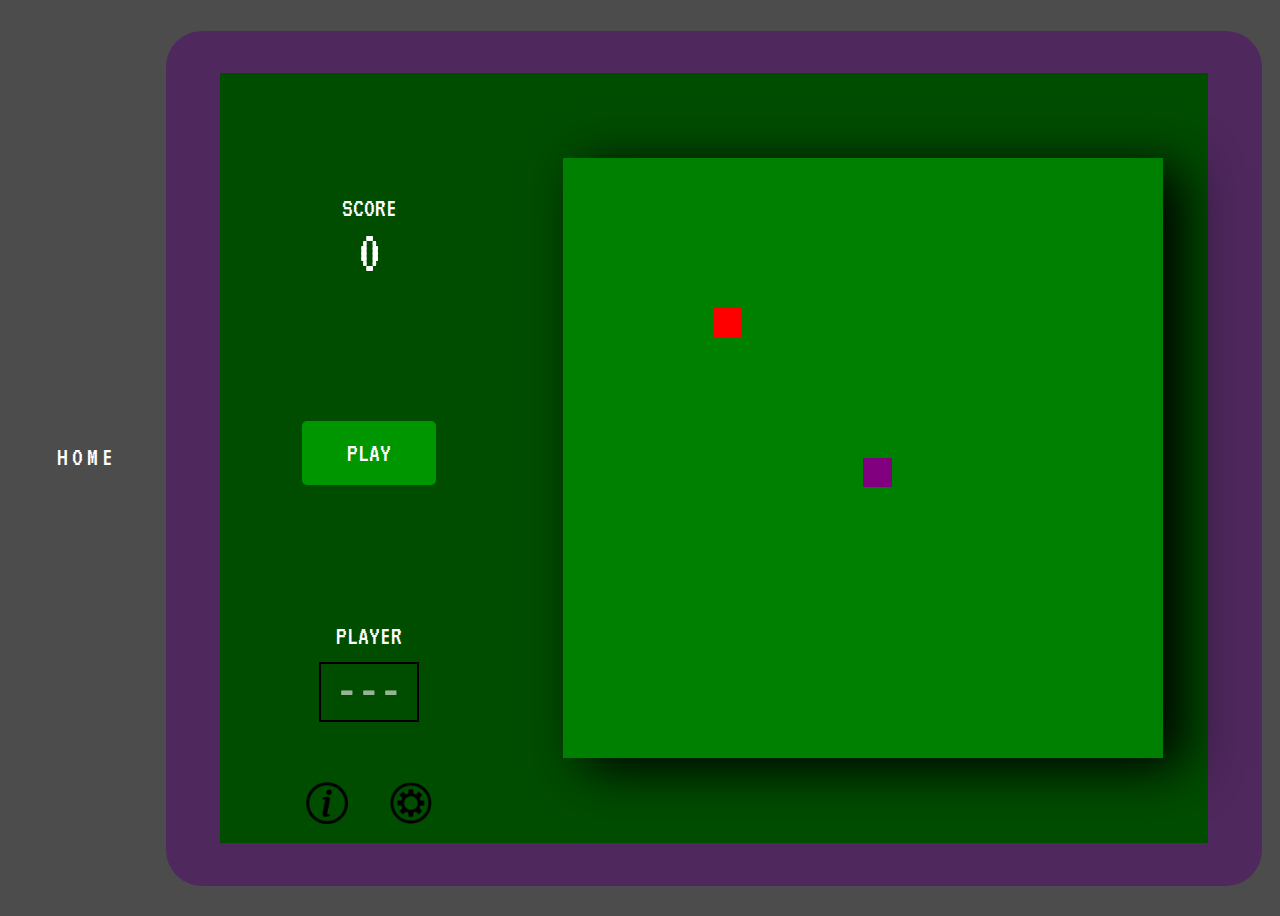
==== juego.html @ aa0cc4d8 "Arreglos" ====
<!DOCTYPE html>
<html lang="es">

<head>
  <meta charset="UTF-8" />
  <meta http-equiv="X-UA-Compatible" content="IE=edge" />
  <meta name="author 1" content="Franco Tallone" />
  <meta name="author 2" content="Tomas Cassanelli" />
  <meta name="description" content="Proyecto creado con HTML, CSS, JS sobre el famoso Juego Snake" />
  <meta name="keywords" content="HTML, CSS, JAVASCRIPT, SNAKE, JUEGO, RETRO" />
  <title>TF ARCADE</title>
  <style>
    canvas {
      box-shadow: black 20px 10px 50px;
    }
  </style>
  <link rel="stylesheet" href="style.css" />
  <link rel="shortcut icon" href="imagenes/logo_blanco.png" />
  <link rel="preconnect" href="https://fonts.googleapis.com" />
  <link rel="stylesheet" href="https://fonts.googleapis.com/css2?family=VT323&display=swap" />
</head>

<body>
  <div class="contenedorTotal">
    <section id="seccionJuego">
      <audio autoplay loop id="audio1" onloadeddata="setHalfVolume()"
        src="sonidos/y2mate.com_-_Arcade_Game_Music_Type_Beat_RDCworld1_Outro.mp3">
      </audio>
      <div class="cajaContenedor">
        <nav>
          <a href="index.html" class="botonNeon" id="botonHome"> HOME </a>
        </nav>
        <div class="capaVioleta">
          <div class="capaVerdeOscuro">
            <div class="barraOscuraContenedor">
              <div class="usuarioMarcadorContenedor">
                <span class="label">SCORE</span>
                <div class="marcador">0</div>
              </div>
              <button id="botonPlay">PLAY</button>
              <div class="usuarioMarcadorContenedor">
                <label class="label" for="inputUsuario">PLAYER</label>
                <input placeholder="---" class="usuarioInput" id="inputUsuario" maxlength="3" />
              </div>
              <div class="ajustesInstrucciones">
                <div>
                  <a href="#instrucciones"><img src="imagenes/instructions.png" alt="instrucciones"
                      class="botonesCI" /></a>
                  <div id="instrucciones" class="ventanaEmergente">
                    <div class="formato">
                      <h1>INSTRUCCIONES DE JUEGO</h1>
                      <a class="cerrar" href="">X</a>
                      <div class="contenido">
                        <p>
                          Es muy fácil, solo debes comer manzanas y no chocar
                          contra las paredes ni contigo mismo. <br />
                          <br />
                          Los comandos para que puedas jugar son las
                          flechitas.
                        </p>
                      </div>
                    </div>
                  </div>
                </div>
                <div>
                  <a href="#configuracion"><img src="imagenes/settings.png" alt="configuracion" class="botonesCI" /></a>
                  <div id="configuracion" class="ventanaEmergente">
                    <div class="formato">
                      <h1>CONFIGURACION DE JUEGO</h1>
                      <a class="cerrar" href="">X</a>
                      <div class="contenido">
                        <h2>DIFICULTAD</h2>
                        <div class="botonesDificultad">
                          <div class="botonDif" id="botonFacil">
                            <input type="radio" name="dificultad" id="facil" />
                            <label for="facil">FACIL</label>
                          </div>
                          <div class="botonDif">
                            <input type="radio" name="dificultad" id="medio" disabled />
                            <label for="medio">MEDIO</label>
                          </div>
                          <div class="botonDif">
                            <input type="radio" name="dificultad" id="dificil" disabled />
                            <label for="dificil">DIFICIL</label>
                          </div>
                        </div>
                        <br />
                        <h2>COLOR DE SNAKE</h2>
                        <label class="colordeSnake" for="colordeSnake"></label>
                        <input type="color" name="colorSnake" id="colordeSnake" />
                      </div>
                    </div>
                  </div>
                </div>
              </div>
            </div>
            <canvas id="canvasSnake" width="600" height="600"></canvas>
            <script src="juego.js"></script>
          </div>
        </div>
      </div>
    </section>
  </div>
</body>

</html>
---- style.css ----
body {
  height: 100vh;
  width: 100vw;
  background: rgba(0, 0, 0, 0.7)
    url(https://i.pinimg.com/originals/33/1d/34/331d344c012c1ff4307858f8c9f38706.gif)
    no-repeat fixed;
  background-size: cover;
  background-blend-mode: darken;
  text-align: center;
  overflow: hidden;
  font-family: "VT323", monospace;
}

.contenedorTotal {
  display: flex;
  flex-direction: column;
  width: 100%;
  height: 100%;
}

#seccionJuego {
  width: 100%;
  height: 100%;
}

#tituloPrincipal {
  font-size: 20vh;
  letter-spacing: 2vh;
  color: rgb(169, 111, 184);
  text-shadow: -0.3vh -0.3vh 0 #000, 0.3vh -0.3vh 0 #000, -0.3vh 0.3vh 0 #000,
    0.3vh 0.3vh 0 #000;
  margin-top: 3%;
}

.juegosContenedor {
  display: flex;
  justify-content: space-evenly;
  width: 100%;
  margin-top: 5%;
}

.juegos {
  display: flex;
  flex-direction: column;
  width: 15%;
  height: 15%;
  margin-top: -8%;
}

.titulo {
  display: flex;
  flex-direction: column;
  color: rgb(255, 0, 0);
  font-size: 6vh;
  text-shadow: -0.2vh -0.2vh 0 #000, 0.2vh -0.2vh 0 #000, -0.2vh 0.2vh 0 #000,
    0.1vh 0.1vh 0 #000;
  margin-top: auto;
  letter-spacing: 0.4vh;
}

#tituloSecundario {
  color: white;
}

.botonNeon {
  display: inline-block;
  padding: 2vh 4vh;
  color: #fff;
  letter-spacing: 4px;
  font-size: 3vh;
  text-decoration: none;
  overflow: hidden;
  transition: 0.1s;
}

.botonNeon:hover {
  background: #a945c7;
  box-shadow: 0 0 10px #a945c7, 0 0 40px #a945c7, 0 0 80px #a945c7;
  transition-delay: 0.2s;
}

#botonHome {
  margin-top: 0;
  margin-left: 10%;
}

#autores {
  text-align: center;
  color: rgb(255, 255, 255);
  font-size: 2vh;
  margin-top: 1%;
}

.cajaContenedor {
  display: flex;
  justify-content: center;
  align-items: center;
  height: 100%;
  width: 100%;
}

.capaVioleta {
  margin: 2%;
  display: flex;
  justify-content: center;
  align-items: center;
  background-color: #53106b98;
  border-radius: 4vh;
  width: 90%;
  height: 95%;
}

.capaVerdeOscuro {
  display: flex;
  justify-content: space-around;
  align-items: center;
  background-color: #004d00;
  width: 90%;
  height: 90%;
}

.barraOscuraContenedor {
  display: flex;
  justify-content: space-evenly;
  margin-left: 2%;
  margin-right: 2%;
  flex-direction: column;
  height: 100%;
  width: 17%;
  position: relative;
}

#botonPlay {
  background-color: #009600;
  font-size: 3vh;
  font-family: "VT323", monospace;
  color: #ffffff;
  border-color: transparent;
  border-radius: 5px;
  padding: 10%;
  margin: 10%;
  cursor: pointer;
}

#botonPlay:hover {
  background: #009600;
  box-shadow: 0 0 10px #488d3f, 0 0 40px #009600;
}

.label {
  color: white;
  font-size: 3vh;
}

.usuarioMarcadorContenedor {
  display: flex;
  flex-direction: column;
  justify-content: center;
  align-items: center;
}

.usuarioInput {
  align-self: center;
  background-color: transparent;
  width: 60%;
  box-sizing: border-box;
  margin-top: 8%;
  text-align: center;
  font-size: 6vh;
  border: solid 2px;
  font-family: "VT323", monospace;
}

.marcador {
  color: #ffffff;
  font-size: 7vh;
}

.ajustesInstrucciones {
  height: 10%;
  width: 100%;
  position: absolute;
  bottom: 0;
  left: 0;
  display: flex;
  justify-content: space-evenly;
  align-items: center;
}

.ventanaEmergente {
  display: flex;
  justify-content: space-evenly;
  align-items: center;
  position: fixed;
  top: 0;
  bottom: 0;
  left: 0;
  right: 0;
  background: rgba(0, 0, 0, 0.7);
  visibility: hidden;
  z-index: 10;
}

.ventanaEmergente:target {
  visibility: visible;
}

.formato {
  width: 46%;
  padding: 2%;
  border-radius: 15px;
  background: rgb(255, 255, 255);
  position: relative;
  margin: 20% auto;
}

.cerrar {
  position: absolute;
  top: 20px;
  right: 30px;
  font-size: 30px;
  font-weight: bold;
  text-decoration: none;
  color: rgb(0, 0, 0);
}

.botonesCI {
  width: 50%;
  height: 50%;
}

.imagenSnake {
  position: absolute;
  z-index: 0;
  height: 35vh;
  width: 35vh;
}

::placeholder {
  color: rgba(255, 255, 255, 0.589);
}

.botonesDificultad {
  display: inline-flex;
  justify-content: space-evenly;
  align-items: center;
  width: 100%;
  color: #ffffff;
}

.botonDif {
  background-color: darkred;
  font-size: 120%;
  border-radius: 10%;
  padding: 15px;
}

.botonDif:active {
  background-color: darkred;
}

.botonDif:hover {
  background-color: darkred;
}

#botonFacil {
  cursor: pointer;
  background-color: #009600;
}

#botonFacil:active {
  background-color: #009600;
  box-shadow: 0 0 10px #009600, 0 0 40px #009600;
}

#botonFacil:hover {
  background-color: #009600;
}

p {
  font-size: 25px;
}
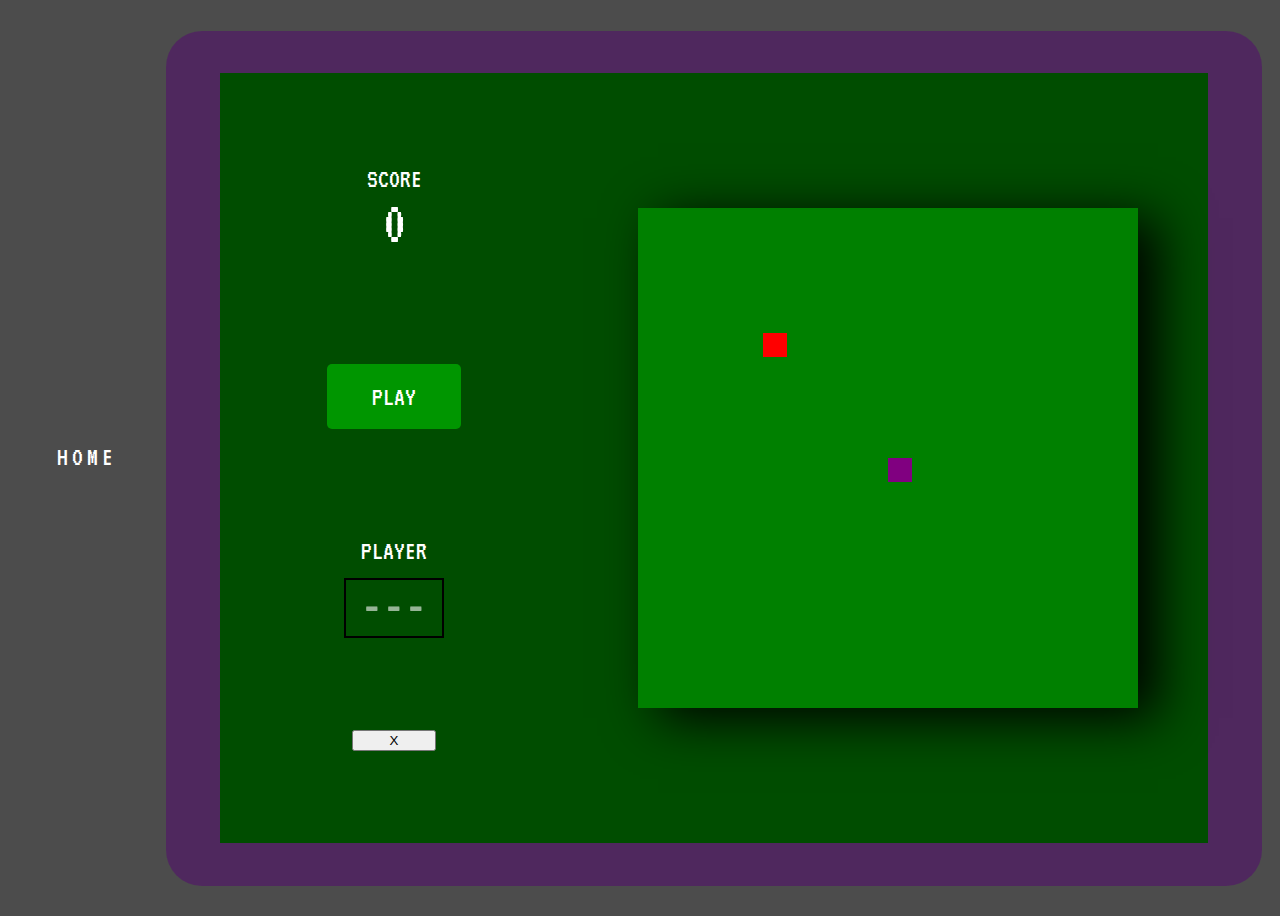
==== commit 1b58bb54: "gran Avance" ====
--- a/juego.html
+++ b/juego.html
@@ -44,57 +44,44 @@
               </div>
               <div class="ajustesInstrucciones">
                 <div>
-                  <a href="#instrucciones"><img src="imagenes/instructions.png" alt="instrucciones"
-                      class="botonesCI" /></a>
+                  <button class="botonesCI">X</button>
                   <div id="instrucciones" class="ventanaEmergente">
                     <div class="formato">
-                      <h1>INSTRUCCIONES DE JUEGO</h1>
-                      <a class="cerrar" href="">X</a>
-                      <div class="contenido">
-                        <p>
-                          Es muy fácil, solo debes comer manzanas y no chocar
-                          contra las paredes ni contigo mismo. <br />
-                          <br />
-                          Los comandos para que puedas jugar son las
-                          flechitas.
-                        </p>
+                      <h1>INSTRUCCIONES / CONFIGURACION</h1>
+                      <span class="cerrar" href="">X</span>
+                      <p>
+                        Es muy fácil, solo debes comer manzanas y no chocar
+                        contra las paredes ni contigo mismo. <br />
+                        <br />
+                        Los comandos para que puedas jugar son las
+                        flechitas.
+                      </p>
+
+                      <h2>DIFICULTAD</h2>
+                      <div class="botonesDificultad">
+                        <div class="botonDif" id="botonFacil">
+                          <input type="radio" name="dificultad" id="facil" />
+                          <label for="facil">FACIL</label>
+                        </div>
+                        <div class="botonDif">
+                          <input type="radio" name="dificultad" id="medio" disabled />
+                          <label for="medio">MEDIO</label>
+                        </div>
+                        <div class="botonDif">
+                          <input type="radio" name="dificultad" id="dificil" disabled />
+                          <label for="dificil">DIFICIL</label>
+                        </div>
                       </div>
-                    </div>
-                  </div>
-                </div>
-                <div>
-                  <a href="#configuracion"><img src="imagenes/settings.png" alt="configuracion" class="botonesCI" /></a>
-                  <div id="configuracion" class="ventanaEmergente">
-                    <div class="formato">
-                      <h1>CONFIGURACION DE JUEGO</h1>
-                      <a class="cerrar" href="">X</a>
-                      <div class="contenido">
-                        <h2>DIFICULTAD</h2>
-                        <div class="botonesDificultad">
-                          <div class="botonDif" id="botonFacil">
-                            <input type="radio" name="dificultad" id="facil" />
-                            <label for="facil">FACIL</label>
-                          </div>
-                          <div class="botonDif">
-                            <input type="radio" name="dificultad" id="medio" disabled />
-                            <label for="medio">MEDIO</label>
-                          </div>
-                          <div class="botonDif">
-                            <input type="radio" name="dificultad" id="dificil" disabled />
-                            <label for="dificil">DIFICIL</label>
-                          </div>
-                        </div>
-                        <br />
-                        <h2>COLOR DE SNAKE</h2>
-                        <label class="colordeSnake" for="colordeSnake"></label>
-                        <input type="color" name="colorSnake" id="colordeSnake" />
-                      </div>
+                      <br />
+                      <h2>COLOR DE SNAKE</h2>
+                      <label class="colordeSnake" for="colordeSnake"></label>
+                      <input type="color" name="colorSnake" id="colordeSnake" />
                     </div>
                   </div>
                 </div>
               </div>
             </div>
-            <canvas id="canvasSnake" width="600" height="600"></canvas>
+            <canvas id="canvasSnake" width="500" height="500"></canvas>
             <script src="juego.js"></script>
           </div>
         </div>
--- a/style.css
+++ b/style.css
@@ -176,7 +176,7 @@
   font-size: 7vh;
 }
 
-.ajustesInstrucciones {
+/* .ajustesInstrucciones {
   height: 10%;
   width: 100%;
   position: absolute;
@@ -185,24 +185,18 @@
   display: flex;
   justify-content: space-evenly;
   align-items: center;
-}
+} */
 
 .ventanaEmergente {
-  display: flex;
-  justify-content: space-evenly;
-  align-items: center;
+  display: none;
+  /* justify-content: center;
+  align-items: center; */
+  z-index: 1;
   position: fixed;
   top: 0;
-  bottom: 0;
   left: 0;
   right: 0;
   background: rgba(0, 0, 0, 0.7);
-  visibility: hidden;
-  z-index: 10;
-}
-
-.ventanaEmergente:target {
-  visibility: visible;
 }
 
 .formato {
@@ -214,7 +208,7 @@
   margin: 20% auto;
 }
 
-.cerrar {
+.ventanaEmergente .cerrar {
   position: absolute;
   top: 20px;
   right: 30px;
@@ -224,6 +218,10 @@
   color: rgb(0, 0, 0);
 }
 
+.cerrar:hover {
+  cursor: pointer;
+}
+
 .botonesCI {
   width: 50%;
   height: 50%;
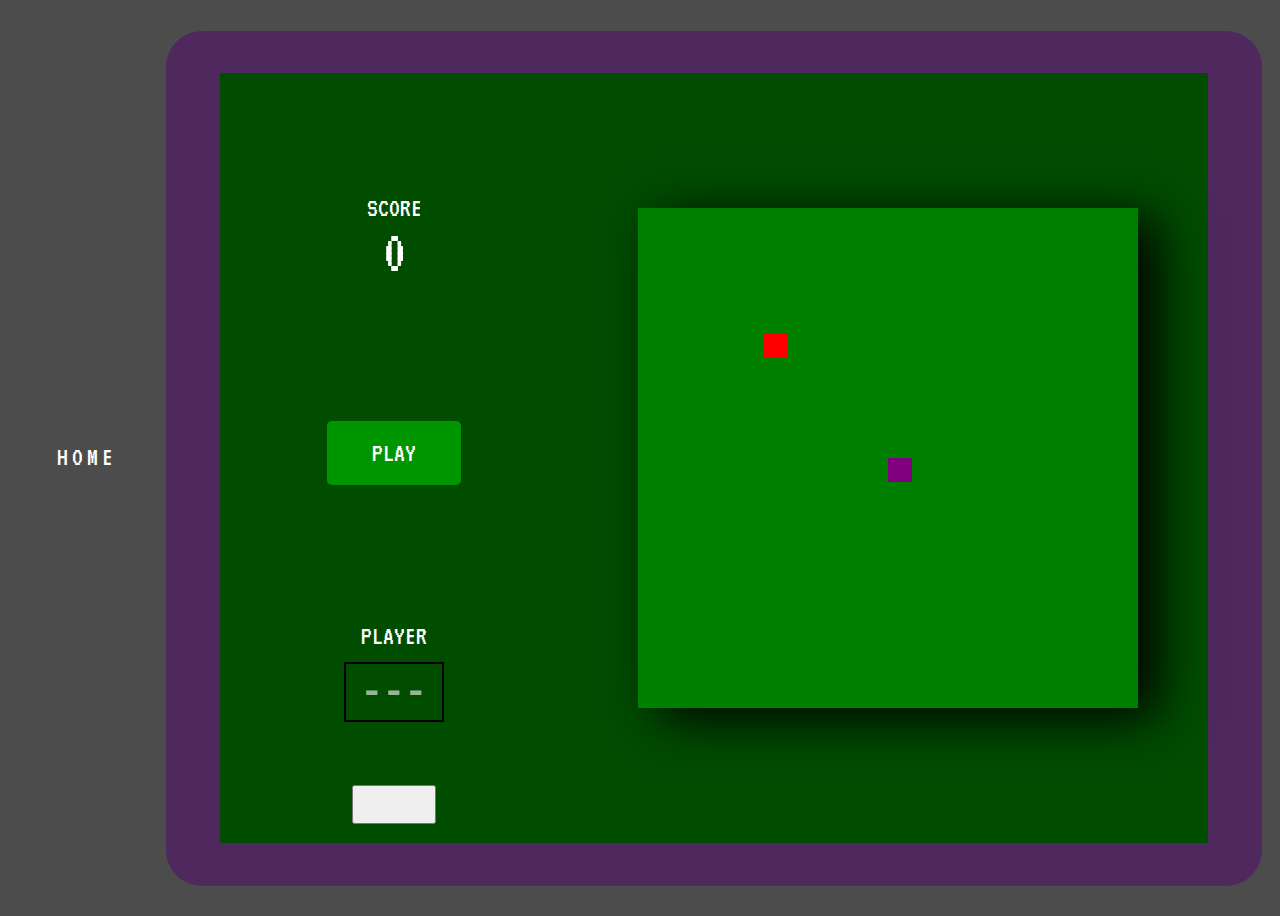
==== commit ef55ed00: "avance" ====
--- a/juego.html
+++ b/juego.html
@@ -43,42 +43,41 @@
                 <input placeholder="---" class="usuarioInput" id="inputUsuario" maxlength="3" />
               </div>
               <div class="ajustesInstrucciones">
-                <div>
-                  <button class="botonesCI">X</button>
-                  <div id="instrucciones" class="ventanaEmergente">
-                    <div class="formato">
-                      <h1>INSTRUCCIONES / CONFIGURACION</h1>
-                      <span class="cerrar" href="">X</span>
-                      <p>
-                        Es muy fácil, solo debes comer manzanas y no chocar
-                        contra las paredes ni contigo mismo. <br />
-                        <br />
-                        Los comandos para que puedas jugar son las
-                        flechitas.
-                      </p>
+                <button class="botonesCI"></button>
+                <div id="instrucciones" class="ventanaEmergente">
+                  <div class="formato">
+                    <h1>INSTRUCCIONES / CONFIGURACION</h1>
+                    <span class="cerrar" href="">X</span>
+                    <p>
+                      Es muy fácil, solo debes comer manzanas y no chocar
+                      contra las paredes ni contigo mismo. <br />
+                      <br />
+                      Los comandos para que puedas jugar son las
+                      flechitas.
+                    </p>
 
-                      <h2>DIFICULTAD</h2>
-                      <div class="botonesDificultad">
-                        <div class="botonDif" id="botonFacil">
-                          <input type="radio" name="dificultad" id="facil" />
-                          <label for="facil">FACIL</label>
-                        </div>
-                        <div class="botonDif">
-                          <input type="radio" name="dificultad" id="medio" disabled />
-                          <label for="medio">MEDIO</label>
-                        </div>
-                        <div class="botonDif">
-                          <input type="radio" name="dificultad" id="dificil" disabled />
-                          <label for="dificil">DIFICIL</label>
-                        </div>
+                    <h2>DIFICULTAD</h2>
+                    <div class="botonesDificultad">
+                      <div class="botonDif" id="botonFacil">
+                        <input type="radio" name="dificultad" id="facil" />
+                        <label for="facil">FACIL</label>
                       </div>
-                      <br />
-                      <h2>COLOR DE SNAKE</h2>
-                      <label class="colordeSnake" for="colordeSnake"></label>
-                      <input type="color" name="colorSnake" id="colordeSnake" />
+                      <div class="botonDif">
+                        <input type="radio" name="dificultad" id="medio" disabled />
+                        <label for="medio">MEDIO</label>
+                      </div>
+                      <div class="botonDif">
+                        <input type="radio" name="dificultad" id="dificil" disabled />
+                        <label for="dificil">DIFICIL</label>
+                      </div>
                     </div>
+                    <br />
+                    <h2>COLOR DE SNAKE</h2>
+                    <!-- <label class="colordeSnake" for="colordeSnake"></label>
+                    <input type="color" name="colorSnake" id="colordeSnake" /> -->
                   </div>
                 </div>
+
               </div>
             </div>
             <canvas id="canvasSnake" width="500" height="500"></canvas>
--- a/style.css
+++ b/style.css
@@ -176,7 +176,7 @@
   font-size: 7vh;
 }
 
-/* .ajustesInstrucciones {
+.ajustesInstrucciones {
   height: 10%;
   width: 100%;
   position: absolute;
@@ -185,7 +185,7 @@
   display: flex;
   justify-content: space-evenly;
   align-items: center;
-} */
+}
 
 .ventanaEmergente {
   display: none;
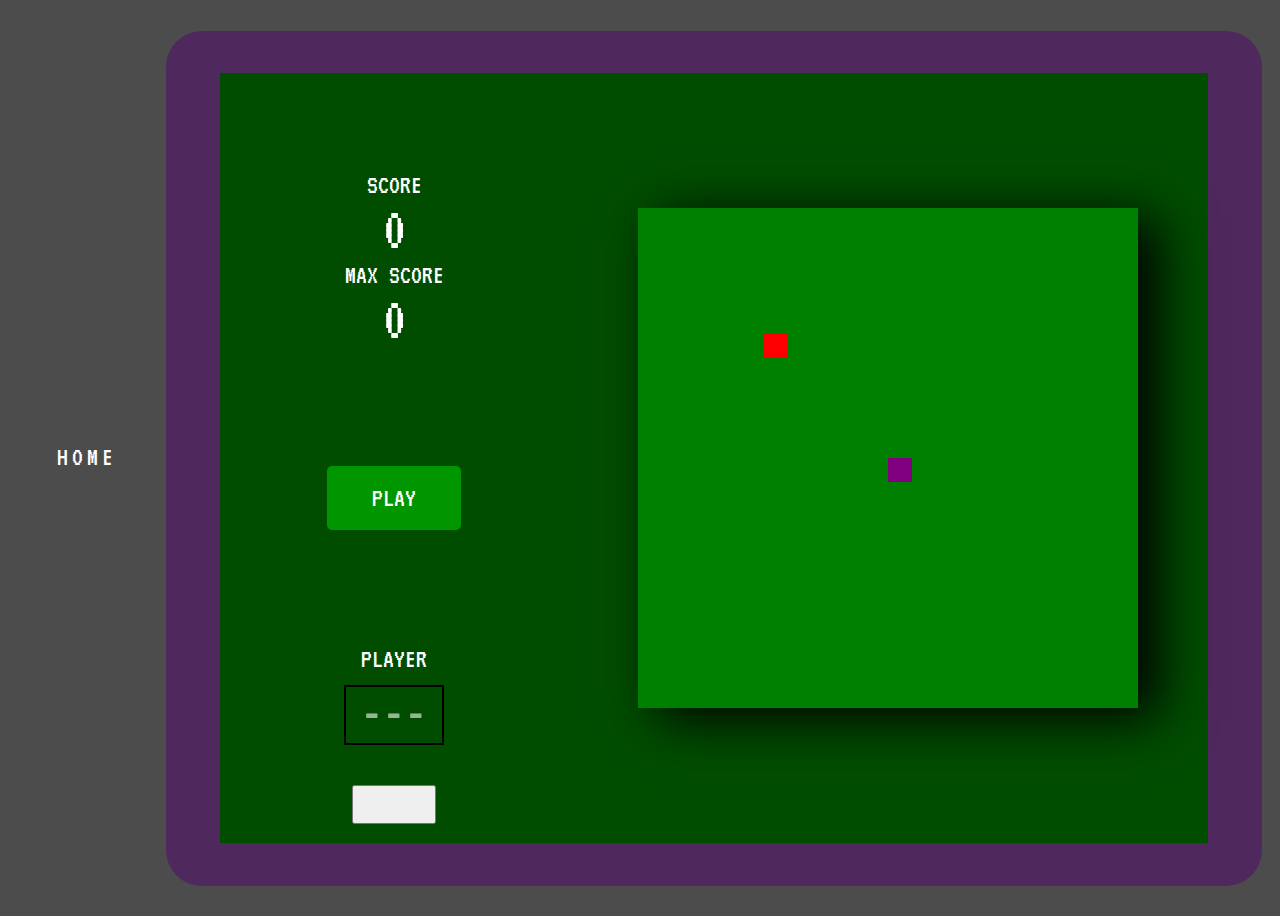
==== commit 586ca542: "avance" ====
--- a/juego.html
+++ b/juego.html
@@ -36,17 +36,21 @@
               <div class="usuarioMarcadorContenedor">
                 <span class="label">SCORE</span>
                 <div class="marcador">0</div>
+                <span class="label">MAX SCORE</span>
+                <div class="marcador">0</div>
               </div>
               <button id="botonPlay">PLAY</button>
               <div class="usuarioMarcadorContenedor">
                 <label class="label" for="inputUsuario">PLAYER</label>
-                <input placeholder="---" class="usuarioInput" id="inputUsuario" maxlength="3" />
+
+                <input class="usuarioInput" maxlength="3" placeholder="---" id="inputUsuario" name="inputUsuario"
+                  required onkeypress="return soloLetras(event);">
               </div>
               <div class="ajustesInstrucciones">
                 <button class="botonesCI"></button>
                 <div id="instrucciones" class="ventanaEmergente">
                   <div class="formato">
-                    <h1>INSTRUCCIONES / CONFIGURACION</h1>
+                    <h1>INSTRUCCIONES</h1>
                     <span class="cerrar" href="">X</span>
                     <p>
                       Es muy fácil, solo debes comer manzanas y no chocar
@@ -55,26 +59,6 @@
                       Los comandos para que puedas jugar son las
                       flechitas.
                     </p>
-
-                    <h2>DIFICULTAD</h2>
-                    <div class="botonesDificultad">
-                      <div class="botonDif" id="botonFacil">
-                        <input type="radio" name="dificultad" id="facil" />
-                        <label for="facil">FACIL</label>
-                      </div>
-                      <div class="botonDif">
-                        <input type="radio" name="dificultad" id="medio" disabled />
-                        <label for="medio">MEDIO</label>
-                      </div>
-                      <div class="botonDif">
-                        <input type="radio" name="dificultad" id="dificil" disabled />
-                        <label for="dificil">DIFICIL</label>
-                      </div>
-                    </div>
-                    <br />
-                    <h2>COLOR DE SNAKE</h2>
-                    <!-- <label class="colordeSnake" for="colordeSnake"></label>
-                    <input type="color" name="colorSnake" id="colordeSnake" /> -->
                   </div>
                 </div>
 
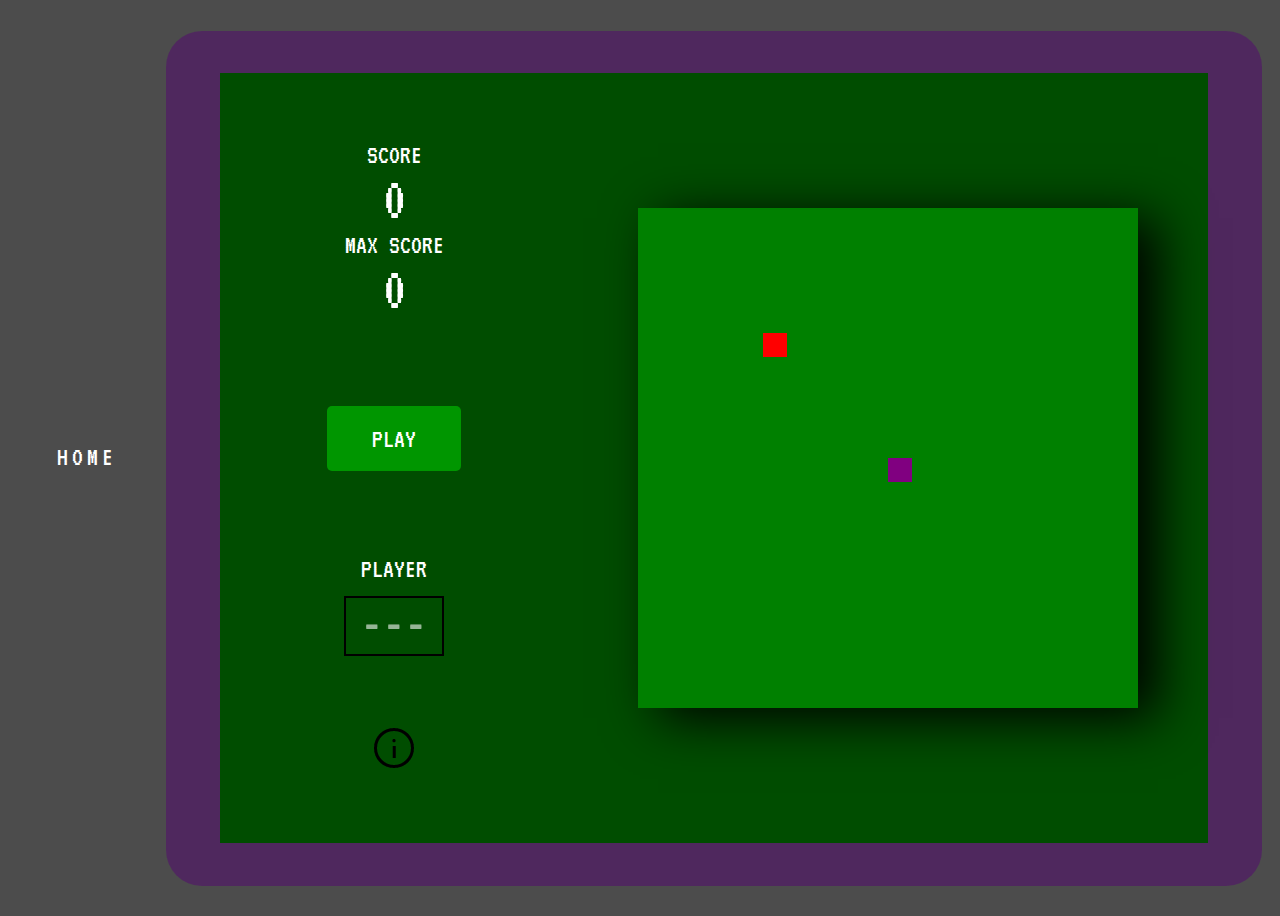
==== commit a5294a69: "Ultimos detalles y funciones" ====
--- a/juego.html
+++ b/juego.html
@@ -22,10 +22,21 @@
 
 <body>
   <div class="contenedorTotal">
+    <div id="instrucciones" class="ventanaEmergente">
+      <div class="formato">
+        <h1>INSTRUCCIONES</h1>
+        <span class="cerrar" href="">X</span>
+        <p>
+          Es muy fácil, solo debes comer manzanas y no chocar contra las
+          paredes ni contigo mismo. <br />
+          <br />
+          Los comandos para que puedas jugar son las flechitas.
+        </p>
+      </div>
+    </div>
     <section id="seccionJuego">
       <audio autoplay loop id="audio1" onloadeddata="setHalfVolume()"
-        src="sonidos/y2mate.com_-_Arcade_Game_Music_Type_Beat_RDCworld1_Outro.mp3">
-      </audio>
+        src="sonidos/y2mate.com_-_Arcade_Game_Music_Type_Beat_RDCworld1_Outro.mp3"></audio>
       <div class="cajaContenedor">
         <nav>
           <a href="index.html" class="botonNeon" id="botonHome"> HOME </a>
@@ -35,33 +46,22 @@
             <div class="barraOscuraContenedor">
               <div class="usuarioMarcadorContenedor">
                 <span class="label">SCORE</span>
-                <div class="marcador">0</div>
+                <div class="marcador" id="score">0</div>
                 <span class="label">MAX SCORE</span>
-                <div class="marcador">0</div>
+                <div class="maxScore">
+                  <div class="marcador" id="maxUsuario">asd</div>
+                  <div class="marcador" id="maxScore">0</div>
+                </div>
               </div>
-              <button id="botonPlay">PLAY</button>
+              <button id="botonPlay" onclick="volverAJugar()">PLAY</button>
               <div class="usuarioMarcadorContenedor">
                 <label class="label" for="inputUsuario">PLAYER</label>
 
                 <input class="usuarioInput" maxlength="3" placeholder="---" id="inputUsuario" name="inputUsuario"
-                  required onkeypress="return soloLetras(event);">
+                  required onkeypress="return soloLetras(event);" />
               </div>
               <div class="ajustesInstrucciones">
-                <button class="botonesCI"></button>
-                <div id="instrucciones" class="ventanaEmergente">
-                  <div class="formato">
-                    <h1>INSTRUCCIONES</h1>
-                    <span class="cerrar" href="">X</span>
-                    <p>
-                      Es muy fácil, solo debes comer manzanas y no chocar
-                      contra las paredes ni contigo mismo. <br />
-                      <br />
-                      Los comandos para que puedas jugar son las
-                      flechitas.
-                    </p>
-                  </div>
-                </div>
-
+                <img id="instruccionesIcon" src="imagenes/icon.png" alt="info">
               </div>
             </div>
             <canvas id="canvasSnake" width="500" height="500"></canvas>
--- a/style.css
+++ b/style.css
@@ -171,32 +171,32 @@
   font-family: "VT323", monospace;
 }
 
+.maxScore {
+  display: flex;
+  gap: 18px;
+}
+#maxUsuario {
+  display: none;
+}
+
 .marcador {
   color: #ffffff;
   font-size: 7vh;
 }
 
-.ajustesInstrucciones {
-  height: 10%;
-  width: 100%;
-  position: absolute;
-  bottom: 0;
-  left: 0;
-  display: flex;
-  justify-content: space-evenly;
-  align-items: center;
+#instruccionesIcon {
+  cursor: pointer;
 }
 
 .ventanaEmergente {
   display: none;
-  /* justify-content: center;
-  align-items: center; */
   z-index: 1;
   position: fixed;
   top: 0;
   left: 0;
   right: 0;
   background: rgba(0, 0, 0, 0.7);
+  height: 100%;
 }
 
 .formato {
@@ -205,7 +205,7 @@
   border-radius: 15px;
   background: rgb(255, 255, 255);
   position: relative;
-  margin: 20% auto;
+  margin: auto;
 }
 
 .ventanaEmergente .cerrar {
@@ -222,59 +222,10 @@
   cursor: pointer;
 }
 
-.botonesCI {
-  width: 50%;
-  height: 50%;
-}
-
-.imagenSnake {
-  position: absolute;
-  z-index: 0;
-  height: 35vh;
-  width: 35vh;
-}
-
 ::placeholder {
   color: rgba(255, 255, 255, 0.589);
 }
 
-.botonesDificultad {
-  display: inline-flex;
-  justify-content: space-evenly;
-  align-items: center;
-  width: 100%;
-  color: #ffffff;
-}
-
-.botonDif {
-  background-color: darkred;
-  font-size: 120%;
-  border-radius: 10%;
-  padding: 15px;
-}
-
-.botonDif:active {
-  background-color: darkred;
-}
-
-.botonDif:hover {
-  background-color: darkred;
-}
-
-#botonFacil {
-  cursor: pointer;
-  background-color: #009600;
-}
-
-#botonFacil:active {
-  background-color: #009600;
-  box-shadow: 0 0 10px #009600, 0 0 40px #009600;
-}
-
-#botonFacil:hover {
-  background-color: #009600;
-}
-
 p {
   font-size: 25px;
 }
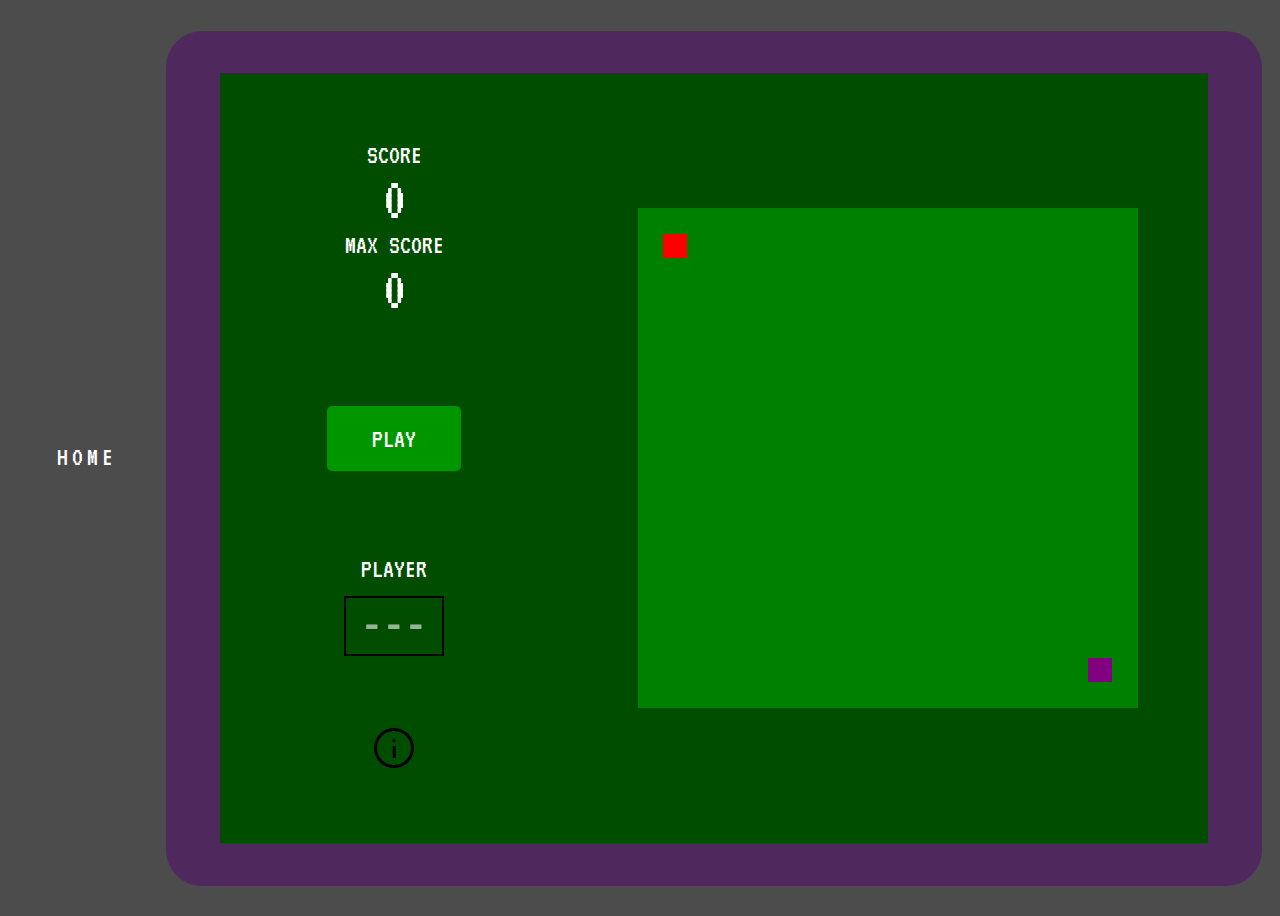
==== commit 11977ae9: "terminado" ====
--- a/juego.html
+++ b/juego.html
@@ -9,11 +9,6 @@
   <meta name="description" content="Proyecto creado con HTML, CSS, JS sobre el famoso Juego Snake" />
   <meta name="keywords" content="HTML, CSS, JAVASCRIPT, SNAKE, JUEGO, RETRO" />
   <title>TF ARCADE</title>
-  <style>
-    canvas {
-      box-shadow: black 20px 10px 50px;
-    }
-  </style>
   <link rel="stylesheet" href="style.css" />
   <link rel="shortcut icon" href="imagenes/logo_blanco.png" />
   <link rel="preconnect" href="https://fonts.googleapis.com" />
